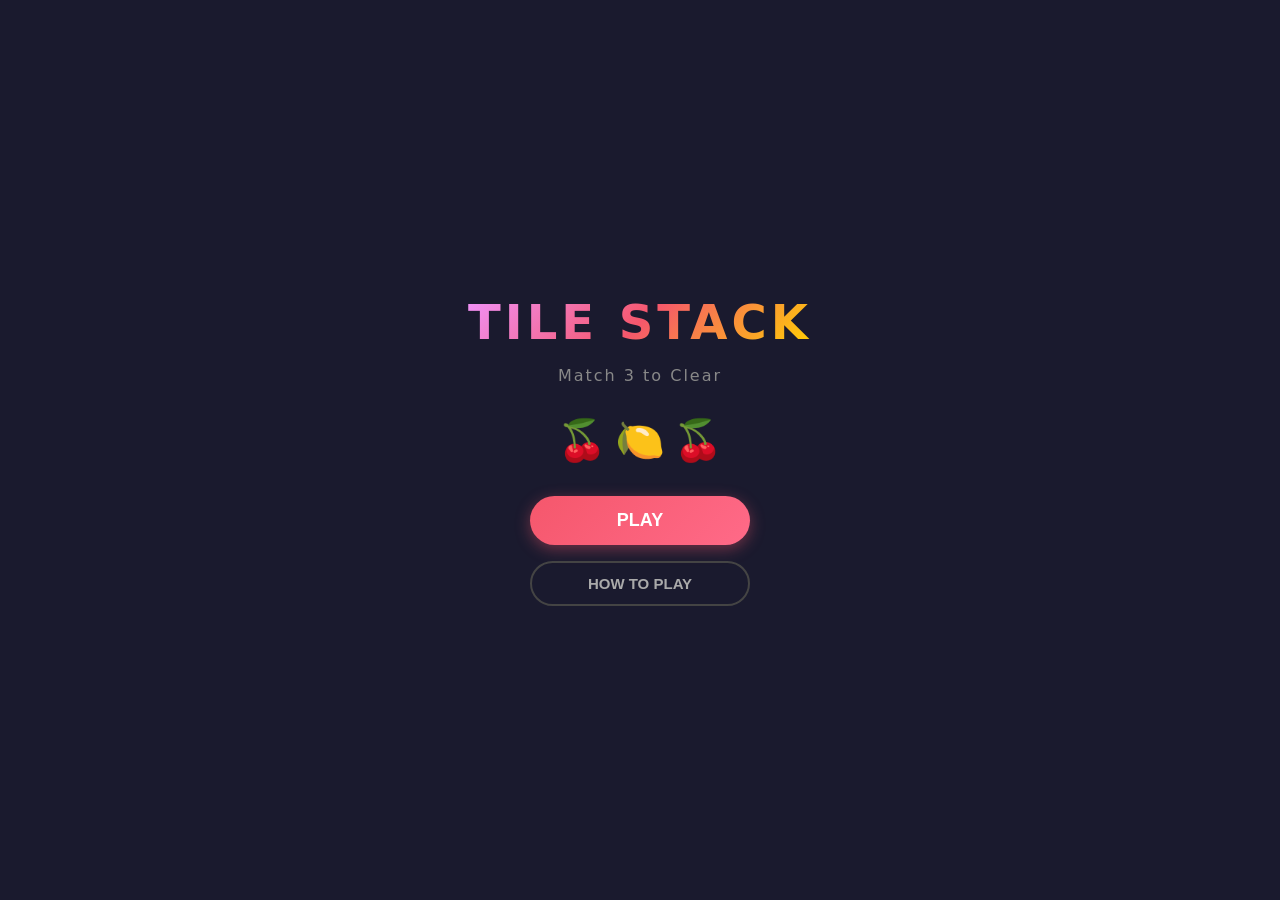
==== index.html @ 7b4ef36f "Tile Stack v1.0 - Match 3 puzzle game" ====
<!DOCTYPE html>
<html lang="en">
<head>
  <meta charset="UTF-8">
  <meta name="viewport" content="width=device-width, initial-scale=1.0, user-scalable=no">
  <title>Tile Stack - Match 3 Puzzle</title>
  <link rel="stylesheet" href="style.css">
  <link rel="icon" href="data:image/svg+xml,<svg xmlns='http://www.w3.org/2000/svg' viewBox='0 0 100 100'><text y='.9em' font-size='90'>🀄</text></svg>">

  <!-- ===== Google AdSense ===== -->
  <!-- 审核通过后，把 YOUR_PUB_ID 替换为你的 ca-pub-XXXXXXXXXX -->
  <script async src="https://pagead2.googlesyndication.com/pagead/js/adsbygoogle.js?client=ca-pub-YOUR_PUB_ID" crossorigin="anonymous"></script>
  <script async src="https://fundingchoicesmessages.google.com/i/ca-pub-YOUR_PUB_ID?ers=1"></script>
</head>
<body>
  <!-- ===== 标题页 ===== -->
  <div id="screen-title" class="screen active">
    <div class="title-content">
      <h1 class="game-title">TILE STACK</h1>
      <p class="game-subtitle">Match 3 to Clear</p>
      <div class="title-tiles">
        <span class="demo-tile">🍒</span>
        <span class="demo-tile">🍋</span>
        <span class="demo-tile">🍒</span>
      </div>
      <button id="btn-play" class="btn-primary">PLAY</button>
      <button id="btn-how" class="btn-secondary">HOW TO PLAY</button>
    </div>
  </div>

  <!-- ===== 玩法说明 ===== -->
  <div id="screen-how" class="screen">
    <div class="how-content">
      <h2>HOW TO PLAY</h2>
      <div class="how-steps">
        <div class="how-step">
          <div class="step-icon">👆</div>
          <p>Tap a tile on the top of the stack</p>
        </div>
        <div class="how-step">
          <div class="step-icon">📥</div>
          <p>It moves to the slots below</p>
        </div>
        <div class="how-step">
          <div class="step-icon">✨3</div>
          <p>Match 3 same tiles to clear them</p>
        </div>
        <div class="how-step">
          <div class="step-icon">⚠️</div>
          <p>Don't let all 7 slots fill up!</p>
        </div>
      </div>
      <button id="btn-how-back" class="btn-secondary">GOT IT</button>
    </div>
  </div>

  <!-- ===== 游戏页面 ===== -->
  <div id="screen-game" class="screen">
    <div class="game-header">
      <div class="header-left">
        <span id="level-label" class="level-badge">LEVEL 1</span>
      </div>
      <div class="header-center">
        <span id="tiles-left">Tiles: 0</span>
      </div>
      <div class="header-right">
        <button id="btn-undo" class="btn-icon" title="Undo">↩️</button>
        <button id="btn-shuffle" class="btn-icon" title="Shuffle">🔀</button>
      </div>
    </div>
    <div id="stack-area" class="stack-area"></div>
    <div id="slot-area" class="slot-area">
      <div id="slot-0" class="slot"></div>
      <div id="slot-1" class="slot"></div>
      <div id="slot-2" class="slot"></div>
      <div id="slot-3" class="slot"></div>
      <div id="slot-4" class="slot"></div>
      <div id="slot-5" class="slot"></div>
      <div id="slot-6" class="slot"></div>
    </div>
    <!-- 广告横幅（底部常驻） -->
    <div id="ad-banner" class="ad-banner">
      <ins class="adsbygoogle"
        style="display:inline-block;width:320px;height:50px"
        data-ad-client="ca-pub-YOUR_PUB_ID"
        data-ad-slot="0987654321"></ins>
    </div>
  </div>

  <!-- ===== 通关页 ===== -->
  <div id="screen-win" class="screen">
    <div class="result-content">
      <h2 class="result-title">🎉 YOU WIN!</h2>
      <p id="win-msg" class="result-msg">Ready for the real challenge?</p>
      <button id="btn-next-level" class="btn-primary">NEXT LEVEL</button>
      <button id="btn-share-win" class="btn-secondary">SHARE</button>
    </div>
  </div>

  <!-- ===== 失败页 ===== -->
  <div id="screen-lose" class="screen">
    <div class="result-content">
      <h2 class="result-title">😱 GAME OVER</h2>
      <p class="result-msg">Slots are full!</p>
      <button id="btn-revive" class="btn-primary">🎬 WATCH AD TO REVIVE</button>
      <button id="btn-retry" class="btn-secondary">RETRY</button>
    </div>
  </div>

  <!-- ===== 广告插屏 ===== -->
  <div id="screen-ad" class="screen">
    <div class="ad-overlay">
      <p class="ad-timer-text">Ad loading...</p>
      <ins class="adsbygoogle ad-interstitial"
        style="display:block;width:300px;height:250px;margin:0 auto"
        data-ad-client="ca-pub-YOUR_PUB_ID"
        data-ad-slot="1234567890"
        data-ad-format="auto"
        data-full-width-responsive="true"></ins>
      <button id="btn-skip-ad" class="btn-secondary" style="margin-top:12px">Skip Ad</button>
    </div>
  </div>

  <script src="game.js"></script>
</body>
</html>
---- style.css ----
/* ===== 基础重置 ===== */
* { margin: 0; padding: 0; box-sizing: border-box; }
html, body {
  width: 100%; height: 100%;
  overflow: hidden;
  font-family: 'Segoe UI', system-ui, -apple-system, sans-serif;
  background: #1a1a2e;
  color: #eee;
  touch-action: manipulation;
  -webkit-tap-highlight-color: transparent;
  user-select: none;
}

/* ===== 页面管理 ===== */
.screen {
  display: none;
  width: 100%; height: 100%;
  position: absolute; top: 0; left: 0;
  flex-direction: column;
  align-items: center;
  justify-content: center;
}
.screen.active { display: flex; }

/* ===== 标题页 ===== */
.title-content {
  display: flex; flex-direction: column;
  align-items: center; gap: 16px;
  padding: 24px;
}
.game-title {
  font-size: 48px; font-weight: 800;
  letter-spacing: 4px;
  background: linear-gradient(135deg, #f093fb, #f5576c, #ffd200);
  -webkit-background-clip: text;
  -webkit-text-fill-color: transparent;
  background-clip: text;
  text-shadow: none;
}
.game-subtitle {
  font-size: 16px; color: #888;
  letter-spacing: 2px;
}
.title-tiles {
  display: flex; gap: 8px;
  font-size: 40px; margin: 16px 0;
}
.demo-tile {
  animation: bounce 1.5s ease infinite;
}
.demo-tile:nth-child(2) { animation-delay: 0.2s; }
.demo-tile:nth-child(3) { animation-delay: 0.4s; }

@keyframes bounce {
  0%, 100% { transform: translateY(0); }
  50% { transform: translateY(-12px); }
}

/* ===== 按钮 ===== */
.btn-primary {
  width: 220px; padding: 14px 32px;
  font-size: 18px; font-weight: 700;
  border: none; border-radius: 50px;
  background: linear-gradient(135deg, #f5576c, #ff6a88);
  color: #fff; cursor: pointer;
  box-shadow: 0 4px 15px rgba(245, 87, 108, 0.4);
  transition: transform 0.15s, box-shadow 0.15s;
}
.btn-primary:active {
  transform: scale(0.95);
  box-shadow: 0 2px 8px rgba(245, 87, 108, 0.3);
}
.btn-secondary {
  width: 220px; padding: 12px 28px;
  font-size: 15px; font-weight: 600;
  border: 2px solid #444; border-radius: 50px;
  background: transparent; color: #aaa; cursor: pointer;
  transition: border-color 0.15s, color 0.15s;
}
.btn-secondary:active { border-color: #888; color: #fff; }
.btn-icon {
  width: 36px; height: 36px;
  font-size: 18px; border: none;
  background: rgba(255,255,255,0.08);
  border-radius: 50%; cursor: pointer;
  display: flex; align-items: center; justify-content: center;
}
.btn-icon:active { background: rgba(255,255,255,0.15); }

/* ===== 玩法说明 ===== */
.how-content {
  display: flex; flex-direction: column;
  align-items: center; gap: 24px;
  padding: 32px; max-width: 360px;
}
.how-content h2 { font-size: 24px; }
.how-steps {
  display: flex; flex-direction: column; gap: 20px;
  width: 100%;
}
.how-step {
  display: flex; align-items: center; gap: 16px;
  text-align: left;
}
.step-icon {
  font-size: 28px; min-width: 44px; height: 44px;
  display: flex; align-items: center; justify-content: center;
  background: rgba(255,255,255,0.06);
  border-radius: 12px;
}
.how-step p { font-size: 14px; color: #ccc; line-height: 1.4; }

/* ===== 游戏顶栏 ===== */
.game-header {
  width: 100%; padding: 8px 16px;
  display: flex; align-items: center;
  justify-content: space-between;
  background: rgba(0,0,0,0.3);
  z-index: 10;
}
.level-badge {
  background: rgba(245,87,108,0.2);
  color: #f5576c;
  padding: 4px 12px; border-radius: 20px;
  font-size: 13px; font-weight: 700;
}
.header-center {
  font-size: 13px; color: #888;
}
.header-right {
  display: flex; gap: 8px;
}

/* ===== 牌堆区域 ===== */
.stack-area {
  flex: 1;
  width: 100%;
  position: relative;
  overflow: hidden;
}

/* ===== 牌面样式 ===== */
.tile {
  position: absolute;
  width: 48px; height: 48px;
  border-radius: 10px;
  display: flex; align-items: center; justify-content: center;
  font-size: 24px;
  cursor: pointer;
  transition: transform 0.12s, box-shadow 0.12s;
  border: 2px solid rgba(255,255,255,0.15);
  background: #2a2a4a;
  box-shadow: 0 2px 6px rgba(0,0,0,0.3);
}
.tile.blocked {
  opacity: 0.4;
  cursor: not-allowed;
}
.tile:not(.blocked):hover {
  transform: scale(1.08);
  box-shadow: 0 4px 12px rgba(0,0,0,0.5);
}
.tile.selected {
  animation: tilePickup 0.3s ease forwards;
}
@keyframes tilePickup {
  0% { transform: scale(1); opacity: 1; }
  50% { transform: scale(1.2); opacity: 0.8; }
  100% { transform: scale(0.5); opacity: 0; }
}

/* ===== 槽位区域 ===== */
.slot-area {
  width: 100%;
  padding: 8px 4px;
  display: flex;
  justify-content: center;
  gap: 4px;
  background: rgba(0,0,0,0.4);
  border-top: 1px solid rgba(255,255,255,0.05);
}
.slot {
  width: 44px; height: 44px;
  border-radius: 8px;
  border: 1.5px dashed rgba(255,255,255,0.15);
  display: flex; align-items: center; justify-content: center;
  font-size: 22px;
  transition: background 0.15s;
}
.slot.filled {
  border: 1.5px solid rgba(255,255,255,0.2);
  background: #2a2a4a;
}
.slot.match-highlight {
  animation: matchFlash 0.5s ease;
}
@keyframes matchFlash {
  0% { background: #2a2a4a; }
  50% { background: #f5576c; transform: scale(1.1); }
  100% { background: #2a2a4a; transform: scale(1); }
}

/* ===== 广告位 ===== */
.ad-banner {
  width: 100%;
  height: 50px;
  background: rgba(0,0,0,0.3);
  display: flex; align-items: center; justify-content: center;
  overflow: hidden;
}

/* ===== 广告插屏 ===== */
.ad-overlay {
  display: flex; flex-direction: column;
  align-items: center; gap: 8px;
  padding: 24px;
}
.ad-timer-text {
  font-size: 14px; color: #aaa;
  margin-bottom: 4px;
}

/* ===== 结果页面 ===== */
.result-content {
  display: flex; flex-direction: column;
  align-items: center; gap: 20px;
  padding: 32px;
}
.result-title {
  font-size: 36px; font-weight: 800;
}
.result-msg {
  font-size: 15px; color: #999;
}

/* ===== 响应式适配 ===== */
@media (max-width: 380px) {
  .game-title { font-size: 36px; }
  .tile { width: 40px; height: 40px; font-size: 20px; }
  .slot { width: 38px; height: 38px; font-size: 18px; }
}
@media (min-width: 500px) {
  .tile { width: 56px; height: 56px; font-size: 28px; }
  .slot { width: 50px; height: 50px; font-size: 24px; }
}
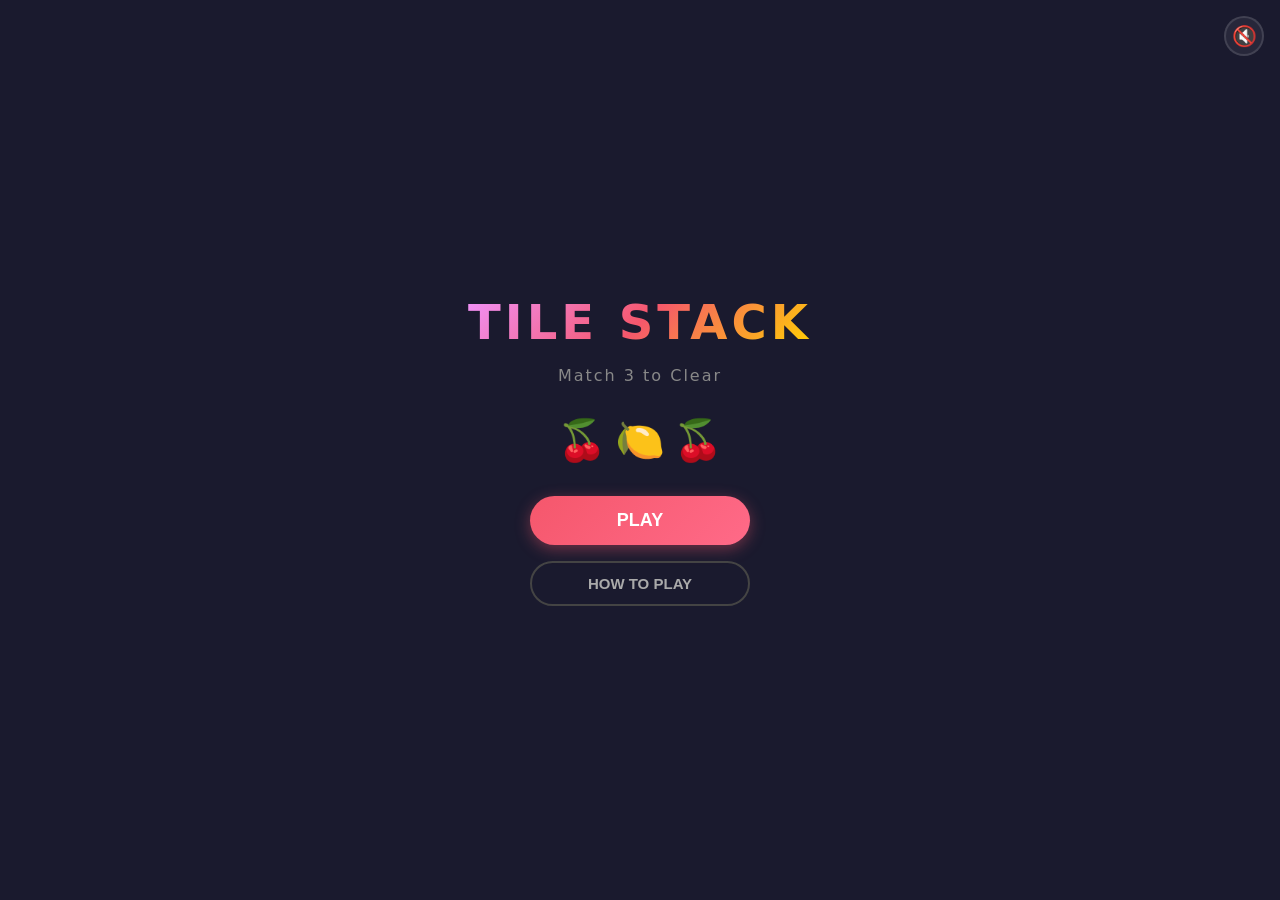
==== commit 74032ba2: "v1.2: 自建统计替代友盟，埋点自托管零成本" ====
--- a/index.html
+++ b/index.html
@@ -8,13 +8,14 @@
   <link rel="icon" href="data:image/svg+xml,<svg xmlns='http://www.w3.org/2000/svg' viewBox='0 0 100 100'><text y='.9em' font-size='90'>🀄</text></svg>">
 
   <!-- ===== Google AdSense ===== -->
-  <!-- 审核通过后，把 YOUR_PUB_ID 替换为你的 ca-pub-XXXXXXXXXX -->
-  <script async src="https://pagead2.googlesyndication.com/pagead/js/adsbygoogle.js?client=ca-pub-YOUR_PUB_ID" crossorigin="anonymous"></script>
-  <script async src="https://fundingchoicesmessages.google.com/i/ca-pub-YOUR_PUB_ID?ers=1"></script>
+  <script async src="https://pagead2.googlesyndication.com/pagead/js/adsbygoogle.js?client=ca-pub-6156180492735752" crossorigin="anonymous"></script>
 </head>
 <body>
   <!-- ===== 标题页 ===== -->
   <div id="screen-title" class="screen active">
+    <!-- BGM 开关按钮（标题页右上角） -->
+    <button id="btn-music" class="music-toggle" title="Toggle Music">🔊</button>
+
     <div class="title-content">
       <h1 class="game-title">TILE STACK</h1>
       <p class="game-subtitle">Match 3 to Clear</p>
@@ -24,6 +25,7 @@
         <span class="demo-tile">🍒</span>
       </div>
       <button id="btn-play" class="btn-primary">PLAY</button>
+      <button id="btn-continue" class="btn-secondary" style="display:none">CONTINUE</button>
       <button id="btn-how" class="btn-secondary">HOW TO PLAY</button>
     </div>
   </div>
@@ -66,6 +68,8 @@
       <div class="header-right">
         <button id="btn-undo" class="btn-icon" title="Undo">↩️</button>
         <button id="btn-shuffle" class="btn-icon" title="Shuffle">🔀</button>
+        <!-- 退出并保存 -->
+        <button id="btn-save-exit" class="btn-icon btn-save-exit" title="Save & Exit">💾</button>
       </div>
     </div>
     <div id="stack-area" class="stack-area"></div>
@@ -82,7 +86,7 @@
     <div id="ad-banner" class="ad-banner">
       <ins class="adsbygoogle"
         style="display:inline-block;width:320px;height:50px"
-        data-ad-client="ca-pub-YOUR_PUB_ID"
+        data-ad-client="ca-pub-6156180492735752"
         data-ad-slot="0987654321"></ins>
     </div>
   </div>
@@ -113,7 +117,7 @@
       <p class="ad-timer-text">Ad loading...</p>
       <ins class="adsbygoogle ad-interstitial"
         style="display:block;width:300px;height:250px;margin:0 auto"
-        data-ad-client="ca-pub-YOUR_PUB_ID"
+        data-ad-client="ca-pub-6156180492735752"
         data-ad-slot="1234567890"
         data-ad-format="auto"
         data-full-width-responsive="true"></ins>
--- a/style.css
+++ b/style.css
@@ -56,6 +56,25 @@
   50% { transform: translateY(-12px); }
 }
 
+/* ===== BGM 开关按钮 ===== */
+.music-toggle {
+  position: absolute;
+  top: 16px; right: 16px;
+  width: 40px; height: 40px;
+  font-size: 20px;
+  border: 2px solid rgba(255,255,255,0.12);
+  border-radius: 50%;
+  background: rgba(255,255,255,0.06);
+  cursor: pointer;
+  z-index: 100;
+  display: flex; align-items: center; justify-content: center;
+  transition: background 0.2s, border-color 0.2s;
+}
+.music-toggle:hover {
+  background: rgba(255,255,255,0.12);
+  border-color: rgba(255,255,255,0.25);
+}
+
 /* ===== 按钮 ===== */
 .btn-primary {
   width: 220px; padding: 14px 32px;
@@ -84,8 +103,18 @@
   background: rgba(255,255,255,0.08);
   border-radius: 50%; cursor: pointer;
   display: flex; align-items: center; justify-content: center;
+  transition: background 0.15s;
 }
 .btn-icon:active { background: rgba(255,255,255,0.15); }
+
+/* 退出并保存按钮（绿色高亮，区别于其他操作按钮） */
+.btn-save-exit {
+  background: rgba(76, 175, 80, 0.15);
+  border: 1px solid rgba(76, 175, 80, 0.3);
+}
+.btn-save-exit:active {
+  background: rgba(76, 175, 80, 0.3);
+}
 
 /* ===== 玩法说明 ===== */
 .how-content {
@@ -238,6 +267,7 @@
   .game-title { font-size: 36px; }
   .tile { width: 40px; height: 40px; font-size: 20px; }
   .slot { width: 38px; height: 38px; font-size: 18px; }
+  .music-toggle { top: 12px; right: 12px; width: 34px; height: 34px; font-size: 16px; }
 }
 @media (min-width: 500px) {
   .tile { width: 56px; height: 56px; font-size: 28px; }
